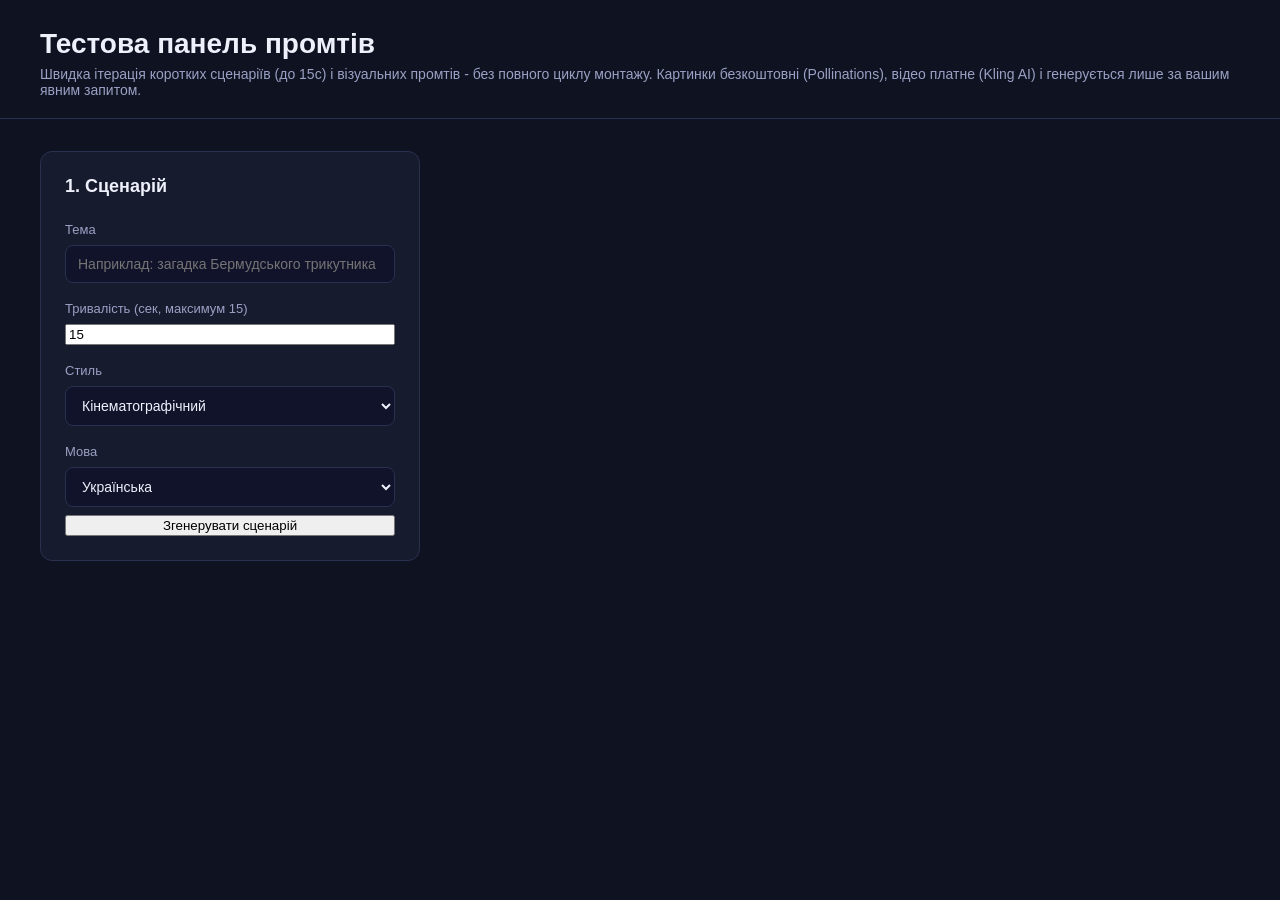
==== test.html @ 3585799e "Add a prompt-testing panel (/test) for fast, cheap iteration New standalone page for calibrating sce" ====
<!DOCTYPE html>
<html lang="uk">
<head>
  <meta charset="UTF-8" />
  <title>Тестова панель промтів</title>
  <link rel="stylesheet" href="style.css" />
</head>
<body>
  <header class="topbar">
    <h1>Тестова панель промтів</h1>
    <p class="subtitle">
      Швидка ітерація коротких сценаріїв (до 15с) і візуальних промтів -
      без повного циклу монтажу. Картинки безкоштовні (Pollinations),
      відео платне (Kling AI) і генерується лише за вашим явним запитом.
    </p>
  </header>

  <main class="test-layout">
    <section class="panel">
      <h2>1. Сценарій</h2>
      <form id="script-form">
        <label for="topic">Тема</label>
        <input
          type="text"
          id="topic"
          required
          placeholder="Наприклад: загадка Бермудського трикутника"
        />

        <label for="duration">Тривалість (сек, максимум 15)</label>
        <input type="number" id="duration" value="15" min="5" max="15" />

        <label for="style">Стиль</label>
        <select id="style">
          <option value="cinematic">Кінематографічний</option>
          <option value="minimal">Мінімалістичний</option>
          <option value="energetic">Енергійний</option>
          <option value="news">Новинний</option>
        </select>

        <label for="language">Мова</label>
        <select id="language">
          <option value="uk">Українська</option>
          <option value="en">English</option>
        </select>

        <button type="submit" id="script-submit">Згенерувати сценарій</button>
      </form>
      <p id="script-error" class="error-message" hidden></p>
    </section>

    <section class="panel" id="scenes-panel" hidden>
      <h2>2. Сцени - редагуйте й перевіряйте промти</h2>
      <div id="scenes-list" class="test-scenes-list"></div>
    </section>
  </main>

  <script src="test.js"></script>
</body>
</html>
---- style.css ----
:root {
  --bg: #0f1220;
  --panel-bg: #171b2e;
  --panel-border: #2a3050;
  --text: #eef0fb;
  --text-muted: #9aa1c4;
  --accent: #6f6bff;
  --accent-hover: #8b87ff;
  --success: #37c98a;
  --active: #ffb84d;
  --error: #ff6b6b;
  --input-bg: #10132a;
}

* {
  box-sizing: border-box;
}

body {
  margin: 0;
  min-width: 1024px;
  background: var(--bg);
  color: var(--text);
  font-family: "Segoe UI", Roboto, Arial, sans-serif;
}

.topbar {
  padding: 28px 40px 20px;
  border-bottom: 1px solid var(--panel-border);
}

.topbar h1 {
  margin: 0 0 6px;
  font-size: 28px;
}

.subtitle {
  margin: 0;
  color: var(--text-muted);
  font-size: 14px;
}

.layout {
  display: grid;
  grid-template-columns: 380px 380px 1fr;
  gap: 24px;
  padding: 0 40px 32px;
  align-items: start;
}

.panel {
  background: var(--panel-bg);
  border: 1px solid var(--panel-border);
  border-radius: 12px;
  padding: 24px;
}

.ideas-panel {
  margin: 24px 40px;
}

.ideas-header {
  display: flex;
  align-items: center;
  justify-content: space-between;
  margin-bottom: 4px;
}

.ideas-header h2 {
  margin: 0;
  font-size: 16px;
}

.refresh-button {
  background: var(--input-bg);
  color: var(--text);
  border: 1px solid var(--panel-border);
  border-radius: 8px;
  padding: 6px 12px;
  font-size: 13px;
  cursor: pointer;
}

.refresh-button:hover:not(:disabled) {
  border-color: var(--accent);
  color: var(--accent-hover);
}

.refresh-button:disabled {
  opacity: 0.5;
  cursor: not-allowed;
}

.ideas-updated {
  margin: 0 0 12px;
  font-size: 12px;
  color: var(--text-muted);
}

.ideas-loading {
  color: var(--text-muted);
  font-size: 13px;
  margin: 0;
}

.ideas-list {
  display: flex;
  gap: 14px;
  overflow-x: auto;
  padding-bottom: 6px;
}

.idea-card {
  flex: 0 0 220px;
  background: var(--input-bg);
  border: 1px solid var(--panel-border);
  border-radius: 10px;
  padding: 10px;
  cursor: pointer;
  text-align: left;
  color: var(--text);
  font-family: inherit;
}

.idea-card:hover {
  border-color: var(--accent);
}

.idea-thumbnail {
  width: 100%;
  height: 110px;
  object-fit: cover;
  border-radius: 6px;
  background: #0a0c1a;
  display: block;
  margin-bottom: 8px;
}

.idea-rank {
  font-size: 11px;
  color: var(--accent-hover);
  font-weight: 600;
  margin-bottom: 4px;
}

.idea-title {
  font-size: 13px;
  line-height: 1.35;
  display: -webkit-box;
  -webkit-line-clamp: 3;
  -webkit-box-orient: vertical;
  overflow: hidden;
}

.idea-views {
  margin-top: 6px;
  font-size: 12px;
  color: var(--text-muted);
}

.panel h2 {
  margin-top: 0;
  font-size: 18px;
}

form {
  display: flex;
  flex-direction: column;
  gap: 8px;
}

label {
  font-size: 13px;
  color: var(--text-muted);
  margin-top: 10px;
}

input[type="text"],
select {
  background: var(--input-bg);
  border: 1px solid var(--panel-border);
  color: var(--text);
  padding: 10px 12px;
  border-radius: 8px;
  font-size: 14px;
}

input[type="text"]:focus,
select:focus {
  outline: 2px solid var(--accent);
}

.radio-row {
  display: flex;
  gap: 16px;
  margin-top: 4px;
}

.radio-option {
  display: flex;
  align-items: center;
  gap: 6px;
  color: var(--text);
  font-size: 14px;
  margin-top: 0;
}

button#submit-button {
  margin-top: 20px;
  background: var(--accent);
  color: white;
  border: none;
  padding: 12px 16px;
  border-radius: 8px;
  font-size: 15px;
  font-weight: 600;
  cursor: pointer;
  transition: background 0.15s ease;
}

button#submit-button:hover:not(:disabled) {
  background: var(--accent-hover);
}

button#submit-button:disabled {
  opacity: 0.5;
  cursor: not-allowed;
}

.error-message {
  color: var(--error);
  font-size: 13px;
  margin-top: 14px;
}

.stage-list {
  list-style: none;
  padding: 0;
  margin: 0 0 20px;
  display: flex;
  flex-direction: column;
  gap: 10px;
}

.stage-list li {
  display: flex;
  align-items: center;
  gap: 10px;
  font-size: 14px;
  color: var(--text-muted);
}

.stage-list li.done {
  color: var(--success);
}

.stage-list li.active {
  color: var(--active);
}

.stage-list li.error {
  color: var(--error);
}

.stage-icon {
  width: 20px;
  text-align: center;
  font-weight: bold;
}

.progress-bar-track {
  background: var(--input-bg);
  border-radius: 999px;
  height: 10px;
  overflow: hidden;
  border: 1px solid var(--panel-border);
}

.progress-bar-fill {
  height: 100%;
  width: 0%;
  background: var(--accent);
  transition: width 0.3s ease;
}

.progress-percent {
  margin: 8px 0 0;
  font-size: 13px;
  color: var(--text-muted);
}

.result-panel video {
  width: 100%;
  max-width: 320px;
  border-radius: 10px;
  background: black;
  display: block;
  margin-bottom: 16px;
}

.full-text {
  font-size: 13px;
  color: var(--text-muted);
  line-height: 1.5;
}

.scene-list {
  padding-left: 20px;
  font-size: 13px;
  color: var(--text-muted);
  display: flex;
  flex-direction: column;
  gap: 6px;
}

.file-list {
  list-style: none;
  padding: 0;
  display: flex;
  flex-direction: column;
  gap: 6px;
}

.file-list a {
  color: var(--accent-hover);
  text-decoration: none;
  font-size: 13px;
}

.file-list a:hover {
  text-decoration: underline;
}

/* --- Тестова панель промтів (test.html) --- */

.test-layout {
  display: grid;
  grid-template-columns: 380px 1fr;
  gap: 24px;
  padding: 32px 40px;
  align-items: start;
}

.test-scenes-list {
  display: flex;
  flex-direction: column;
  gap: 20px;
}

.test-scene-card {
  background: var(--input-bg);
  border: 1px solid var(--panel-border);
  border-radius: 10px;
  padding: 18px;
}

.test-scene-card h3 {
  margin: 0 0 10px;
  font-size: 15px;
}

.test-scene-card p {
  font-size: 13px;
  color: var(--text-muted);
  margin: 4px 0;
}

.test-prompt-input {
  width: 100%;
  background: var(--panel-bg);
  border: 1px solid var(--panel-border);
  color: var(--text);
  border-radius: 8px;
  padding: 10px;
  font-family: inherit;
  font-size: 13px;
  resize: vertical;
  margin-top: 6px;
}

.test-buttons-row {
  display: flex;
  gap: 10px;
  margin-top: 12px;
  flex-wrap: wrap;
}

.test-buttons-row button {
  background: var(--accent);
  color: white;
  border: none;
  padding: 10px 14px;
  border-radius: 8px;
  font-size: 13px;
  cursor: pointer;
}

.test-buttons-row button:hover:not(:disabled) {
  background: var(--accent-hover);
}

.test-buttons-row button:disabled {
  opacity: 0.5;
  cursor: not-allowed;
}

.test-buttons-row button.danger-button {
  background: var(--error);
}

.test-buttons-row button.danger-button:hover:not(:disabled) {
  background: #ff8a8a;
}

.test-status {
  font-size: 12px;
  color: var(--text-muted);
  margin-top: 8px;
  min-height: 16px;
}

.test-preview-image,
.test-preview-video {
  display: block;
  max-width: 260px;
  border-radius: 8px;
  margin-top: 10px;
  background: black;
}
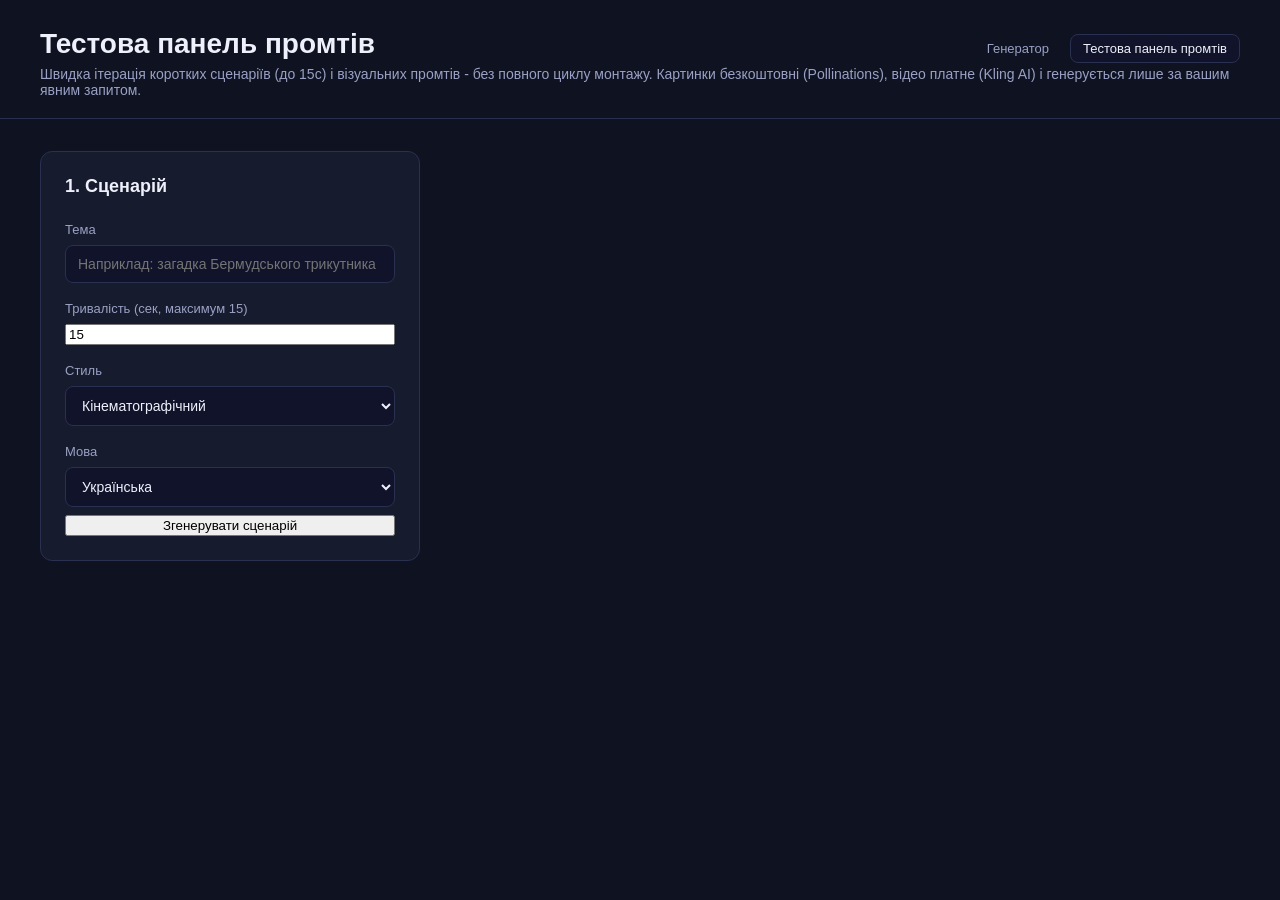
==== commit d9aa303e: "Add nav links between the main generator and the /test panel Both pages were only reachable by typin" ====
--- a/test.html
+++ b/test.html
@@ -7,7 +7,13 @@
 </head>
 <body>
   <header class="topbar">
-    <h1>Тестова панель промтів</h1>
+    <div class="topbar-row">
+      <h1>Тестова панель промтів</h1>
+      <nav class="topnav">
+        <a href="/" class="topnav-link">Генератор</a>
+        <a href="/test" class="topnav-link active">Тестова панель промтів</a>
+      </nav>
+    </div>
     <p class="subtitle">
       Швидка ітерація коротких сценаріїв (до 15с) і візуальних промтів -
       без повного циклу монтажу. Картинки безкоштовні (Pollinations),
--- a/style.css
+++ b/style.css
@@ -34,6 +34,38 @@
   font-size: 28px;
 }
 
+.topbar-row {
+  display: flex;
+  align-items: baseline;
+  justify-content: space-between;
+  gap: 24px;
+}
+
+.topnav {
+  display: flex;
+  gap: 8px;
+}
+
+.topnav-link {
+  color: var(--text-muted);
+  text-decoration: none;
+  font-size: 13px;
+  padding: 6px 12px;
+  border-radius: 8px;
+  border: 1px solid transparent;
+}
+
+.topnav-link:hover {
+  color: var(--text);
+  border-color: var(--panel-border);
+}
+
+.topnav-link.active {
+  color: var(--text);
+  background: var(--input-bg);
+  border-color: var(--panel-border);
+}
+
 .subtitle {
   margin: 0;
   color: var(--text-muted);
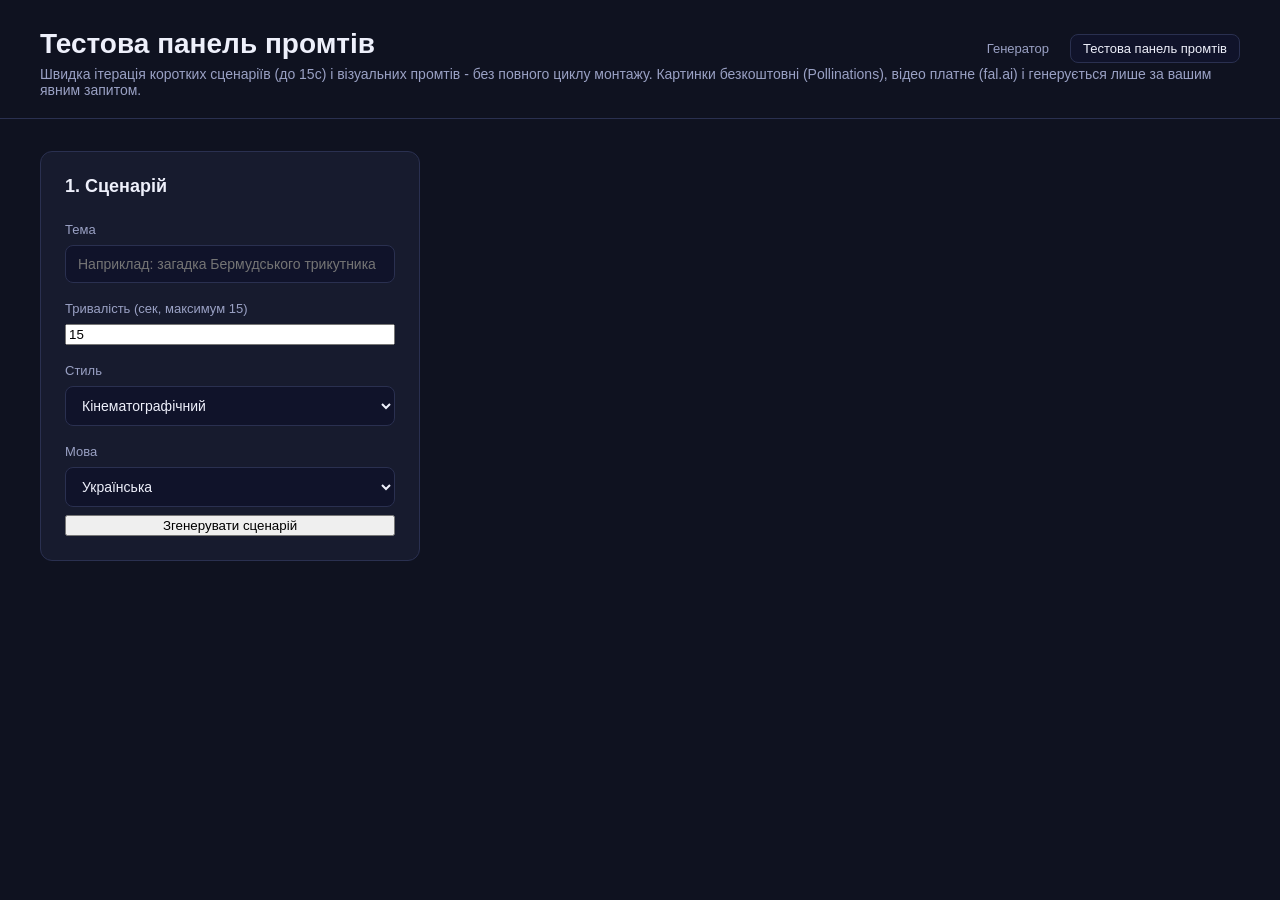
==== commit dbaada92: "feat: замінити Kling AI на fal.ai для генерації відео сцен Офіційний Kling AI Open Platform виявився" ====
--- a/test.html
+++ b/test.html
@@ -17,7 +17,7 @@
     <p class="subtitle">
       Швидка ітерація коротких сценаріїв (до 15с) і візуальних промтів -
       без повного циклу монтажу. Картинки безкоштовні (Pollinations),
-      відео платне (Kling AI) і генерується лише за вашим явним запитом.
+      відео платне (fal.ai) і генерується лише за вашим явним запитом.
     </p>
   </header>
 
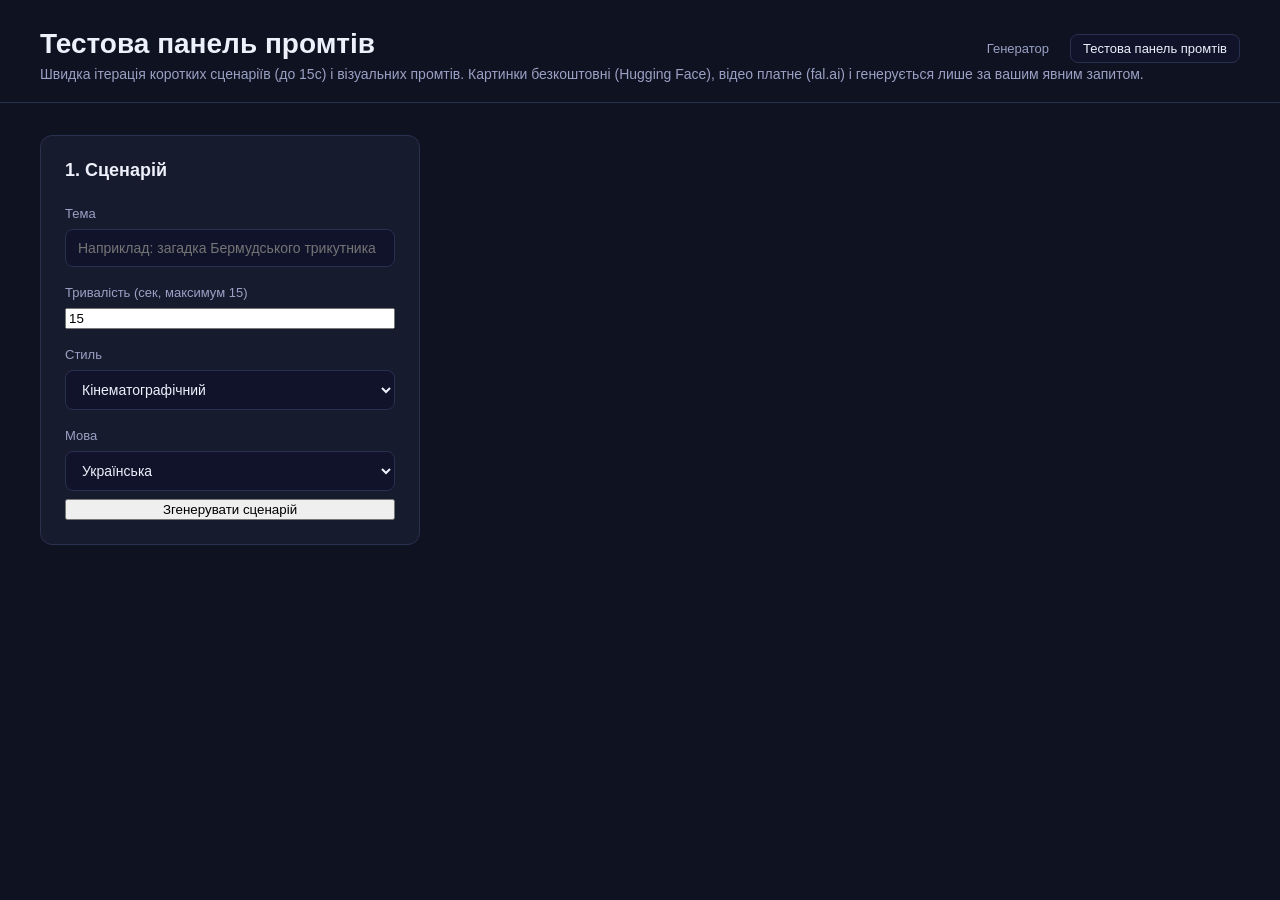
==== commit ae32a410: "feat: завершення повного відео прямо з тестової панелі Нова можливість на /test - "🎬 Завершити повне" ====
--- a/test.html
+++ b/test.html
@@ -15,9 +15,9 @@
       </nav>
     </div>
     <p class="subtitle">
-      Швидка ітерація коротких сценаріїв (до 15с) і візуальних промтів -
-      без повного циклу монтажу. Картинки безкоштовні (Pollinations),
-      відео платне (fal.ai) і генерується лише за вашим явним запитом.
+      Швидка ітерація коротких сценаріїв (до 15с) і візуальних промтів.
+      Картинки безкоштовні (Hugging Face), відео платне (fal.ai) і
+      генерується лише за вашим явним запитом.
     </p>
   </header>
 
@@ -59,6 +59,20 @@
       <h2>2. Сцени - редагуйте й перевіряйте промти</h2>
       <div id="scenes-list" class="test-scenes-list"></div>
     </section>
+
+    <section class="panel" id="finalize-panel" hidden>
+      <h2>3. Завершити повне відео</h2>
+      <p class="subtitle">
+        Збирає озвучку, субтитри й монтаж (переходи, музика) з готових
+        картинок/відео сцен вище - у сцен без згенерованого AI-відео
+        використовується картинка з підсвіченими субтитрами, у сцен із
+        відео субтитри накладаються прямо на рух.
+      </p>
+      <button type="button" id="finalize-button" class="test-continue-button">🎬 Завершити повне відео</button>
+      <p id="finalize-error" class="error-message" hidden></p>
+      <p id="finalize-status" class="test-status"></p>
+      <video id="finalize-video" class="test-preview-video" controls hidden></video>
+    </section>
   </main>
 
   <script src="test.js"></script>
--- a/style.css
+++ b/style.css
@@ -451,11 +451,89 @@
   min-height: 16px;
 }
 
+.test-continue-button {
+  background: var(--accent);
+  color: white;
+  border: none;
+  padding: 10px 14px;
+  border-radius: 8px;
+  font-size: 13px;
+  cursor: pointer;
+  margin-top: 10px;
+}
+
+.test-continue-button:hover:not(:disabled) {
+  background: var(--accent-hover);
+}
+
+.test-continue-button:disabled {
+  opacity: 0.5;
+  cursor: not-allowed;
+}
+
+.test-images-row {
+  display: flex;
+  flex-wrap: wrap;
+  gap: 12px;
+  margin-top: 10px;
+}
+
+.test-preview-wrap {
+  position: relative;
+  display: inline-block;
+}
+
 .test-preview-image,
 .test-preview-video {
   display: block;
   max-width: 260px;
   border-radius: 8px;
-  margin-top: 10px;
   background: black;
 }
+
+.test-remove-image-button {
+  position: absolute;
+  top: 6px;
+  right: 6px;
+  width: 26px;
+  height: 26px;
+  border: none;
+  border-radius: 50%;
+  background: rgba(0, 0, 0, 0.65);
+  color: #fff;
+  font-size: 14px;
+  line-height: 1;
+  cursor: pointer;
+}
+
+.test-remove-image-button:hover {
+  background: rgba(200, 40, 40, 0.85);
+}
+
+.test-upload-zone {
+  display: flex;
+  align-items: center;
+  justify-content: center;
+  text-align: center;
+  white-space: pre-line;
+  width: 180px;
+  min-height: 200px;
+  border: 2px dashed rgba(255, 255, 255, 0.25);
+  border-radius: 8px;
+  padding: 12px;
+  font-size: 13px;
+  color: rgba(255, 255, 255, 0.6);
+  cursor: pointer;
+  transition: border-color 0.15s, color 0.15s;
+}
+
+.test-upload-zone:hover,
+.test-upload-zone.dragover {
+  border-color: rgba(255, 255, 255, 0.6);
+  color: rgba(255, 255, 255, 0.9);
+}
+
+.test-upload-zone.has-image {
+  border-style: solid;
+  border-color: rgba(120, 200, 120, 0.6);
+}
